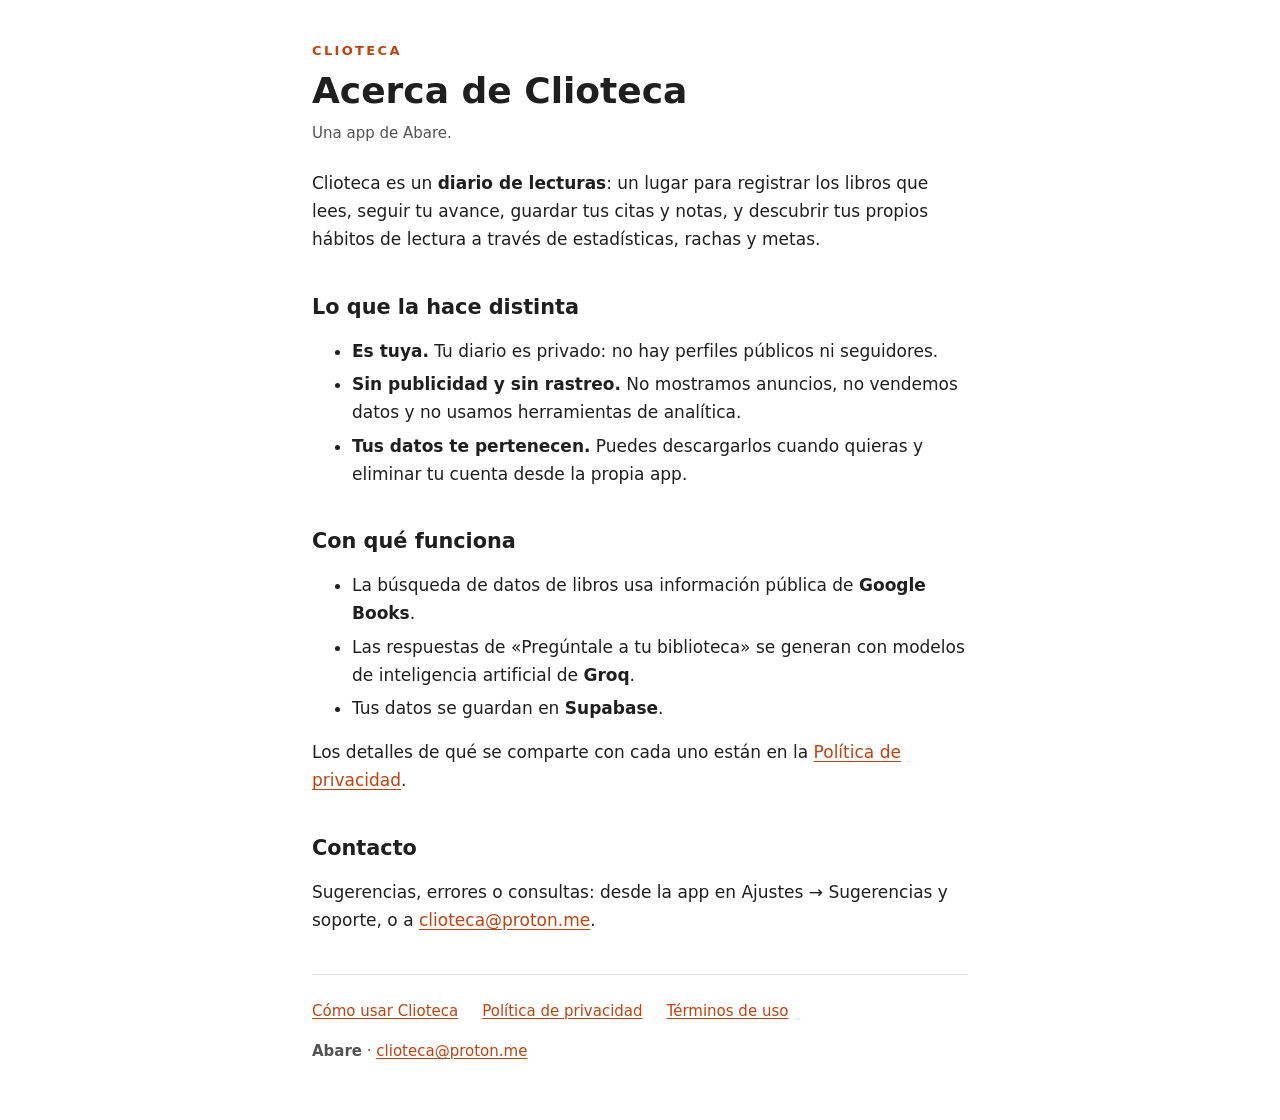
==== acerca.html @ 9de5dc1b "Add files via upload" ====
<!doctype html>
<html lang="es">
<head>
  <meta charset="utf-8">
  <meta name="viewport" content="width=device-width, initial-scale=1">
  <title>Acerca de Clioteca</title>
  <meta name="description" content="Qué es Clioteca, el diario de lecturas, y quién la hace.">
  <link rel="stylesheet" href="estilos.css">
</head>
<body>
  <div class="contenedor">
    <header>
      <p class="marca">Clioteca</p>
      <h1>Acerca de Clioteca</h1>
      <p class="vigencia">Una app de Abare.</p>
    </header>

    <main>
      <p>Clioteca es un <strong>diario de lecturas</strong>: un lugar para registrar los libros que lees, seguir tu avance, guardar tus citas y notas, y descubrir tus propios hábitos de lectura a través de estadísticas, rachas y metas.</p>

      <h2>Lo que la hace distinta</h2>
      <ul>
        <li><strong>Es tuya.</strong> Tu diario es privado: no hay perfiles públicos ni seguidores.</li>
        <li><strong>Sin publicidad y sin rastreo.</strong> No mostramos anuncios, no vendemos datos y no usamos herramientas de analítica.</li>
        <li><strong>Tus datos te pertenecen.</strong> Puedes descargarlos cuando quieras y eliminar tu cuenta desde la propia app.</li>
      </ul>

      <h2>Con qué funciona</h2>
      <ul>
        <li>La búsqueda de datos de libros usa información pública de <strong>Google Books</strong>.</li>
        <li>Las respuestas de «Pregúntale a tu biblioteca» se generan con modelos de inteligencia artificial de <strong>Groq</strong>.</li>
        <li>Tus datos se guardan en <strong>Supabase</strong>.</li>
      </ul>
      <p>Los detalles de qué se comparte con cada uno están en la <a href="privacidad.html">Política de privacidad</a>.</p>

      <h2>Contacto</h2>
      <p>Sugerencias, errores o consultas: desde la app en Ajustes → Sugerencias y soporte, o a <a href="mailto:clioteca@proton.me">clioteca@proton.me</a>.</p>
    </main>

    <footer>
      <nav aria-label="Documentos de Clioteca">
        <ul>
          <li><a href="ayuda.html">Cómo usar Clioteca</a></li>
          <li><a href="privacidad.html">Política de privacidad</a></li>
          <li><a href="terminos.html">Términos de uso</a></li>
        </ul>
      </nav>
      <p><strong>Abare</strong> · <a href="mailto:clioteca@proton.me">clioteca@proton.me</a></p>
    </footer>
  </div>
</body>
</html>
---- estilos.css ----
/* Estilos compartidos de las páginas legales de Clioteca.
   Sin fuentes ni recursos externos: una política de privacidad que carga
   cosas de terceros se contradice a sí misma. */

:root {
  --color-fondo: #ffffff;
  --color-superficie: #f6f5f3;
  --color-texto: #1f1f1f;
  --color-texto-suave: #525252;
  --color-borde: #e4e2de;
  /* El naranja de la marca (#FF7A29) no llega al contraste AA sobre blanco;
     esta variante más oscura sí (5,2:1). */
  --color-acento: #c2410c;

  --fuente: system-ui, -apple-system, "Segoe UI", Roboto, "Helvetica Neue", Arial, sans-serif;
  --tamano-base: 1.0625rem;
  --interlineado: 1.65;

  --espacio-1: 0.5rem;
  --espacio-2: 1rem;
  --espacio-3: 1.5rem;
  --espacio-4: 2.5rem;

  --ancho-lectura: 44rem;
  --radio: 0.75rem;
}

@media (prefers-color-scheme: dark) {
  :root {
    --color-fondo: #121212;
    --color-superficie: #1c1c1c;
    --color-texto: #ececec;
    --color-texto-suave: #b5b5b5;
    --color-borde: #2e2e2e;
    /* Sobre fondo oscuro el naranja de la marca sí se lee bien. */
    --color-acento: #ff8a3d;
  }
}

* {
  box-sizing: border-box;
}

html {
  -webkit-text-size-adjust: 100%;
}

body {
  margin: 0;
  background: var(--color-fondo);
  color: var(--color-texto);
  font-family: var(--fuente);
  font-size: var(--tamano-base);
  line-height: var(--interlineado);
}

.contenedor {
  max-width: var(--ancho-lectura);
  margin: 0 auto;
  padding: var(--espacio-4) var(--espacio-3);
}

.marca {
  margin: 0 0 var(--espacio-1);
  color: var(--color-acento);
  font-size: 0.8125rem;
  font-weight: 700;
  letter-spacing: 0.18em;
  text-transform: uppercase;
}

h1 {
  margin: 0 0 var(--espacio-1);
  font-size: clamp(1.75rem, 5vw, 2.25rem);
  line-height: 1.2;
}

h2 {
  margin: var(--espacio-4) 0 var(--espacio-2);
  font-size: 1.3rem;
  line-height: 1.3;
}

h3 {
  margin: var(--espacio-3) 0 var(--espacio-1);
  font-size: 1.05rem;
}

p,
ul,
ol {
  margin: 0 0 var(--espacio-2);
}

li + li {
  margin-top: 0.35rem;
}

.vigencia {
  margin-bottom: var(--espacio-3);
  color: var(--color-texto-suave);
  font-size: 0.9375rem;
}

.resumen {
  margin: var(--espacio-3) 0;
  padding: var(--espacio-2) var(--espacio-3);
  background: var(--color-superficie);
  border: 1px solid var(--color-borde);
  border-radius: var(--radio);
}

.resumen h2 {
  margin-top: var(--espacio-1);
}

.resumen ul {
  margin-bottom: var(--espacio-1);
}

a {
  color: var(--color-acento);
  text-decoration: underline;
  text-underline-offset: 0.15em;
}

a:focus-visible {
  outline: 3px solid var(--color-acento);
  outline-offset: 3px;
  border-radius: 2px;
}

.indice {
  list-style: none;
  padding: 0;
}

.indice li + li {
  margin-top: var(--espacio-2);
}

.indice a {
  font-weight: 600;
}

.indice p {
  margin: 0.25rem 0 0;
  color: var(--color-texto-suave);
}

footer {
  margin-top: var(--espacio-4);
  padding-top: var(--espacio-3);
  border-top: 1px solid var(--color-borde);
  color: var(--color-texto-suave);
  font-size: 0.9375rem;
}

footer nav ul {
  display: flex;
  flex-wrap: wrap;
  gap: var(--espacio-1) var(--espacio-3);
  list-style: none;
  padding: 0;
  margin: 0 0 var(--espacio-2);
}

footer nav li + li {
  margin-top: 0;
}
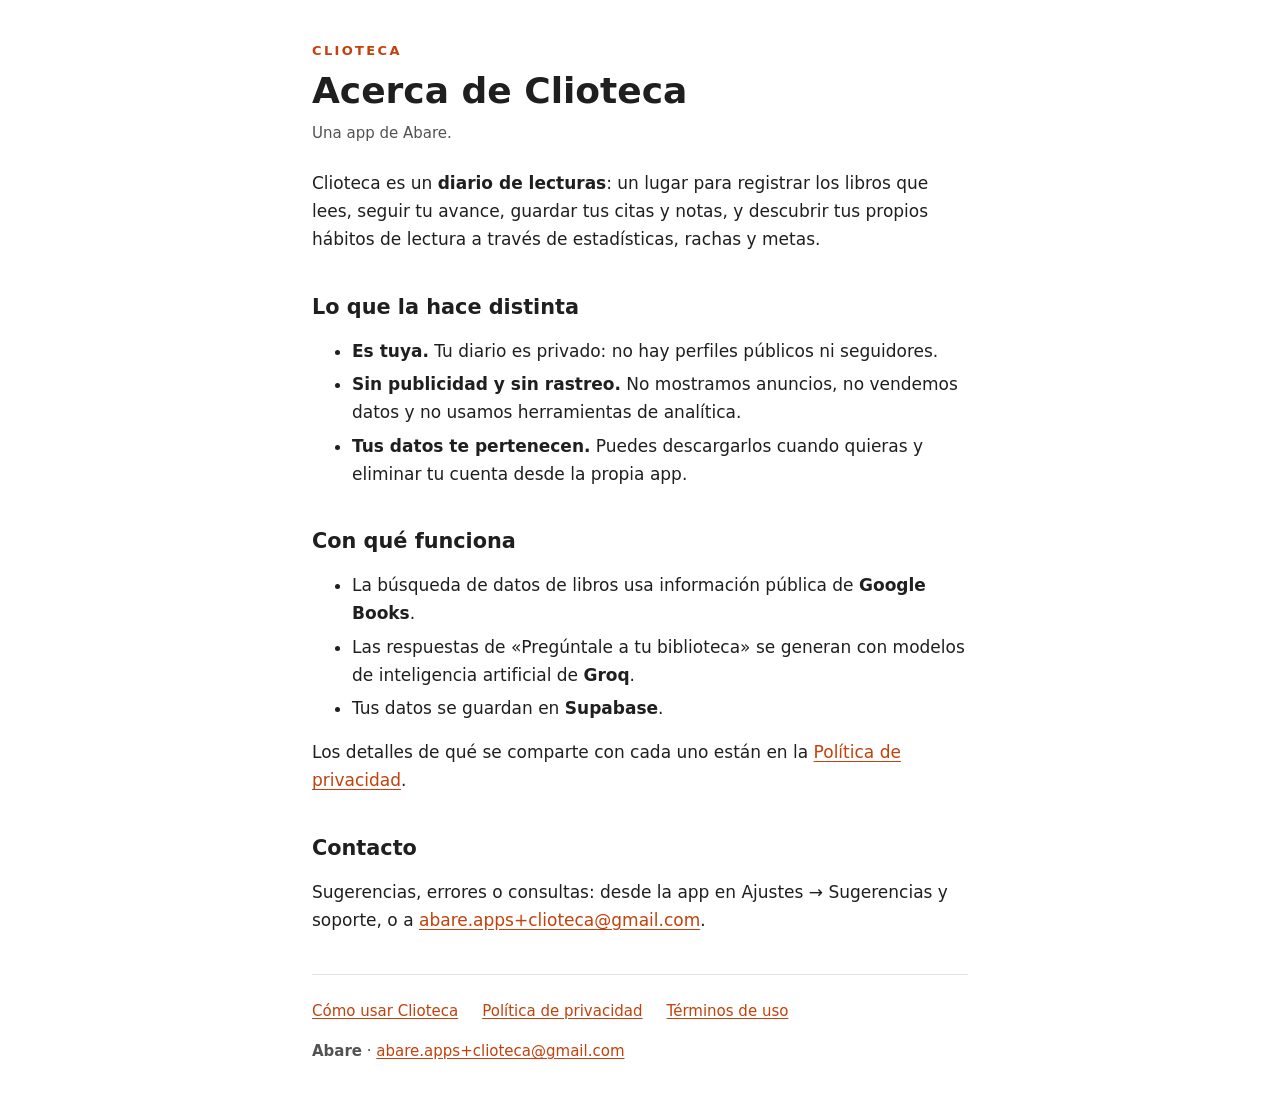
==== commit e5e5b40d: "Add files via upload" ====
--- a/acerca.html
+++ b/acerca.html
@@ -34,7 +34,7 @@
       <p>Los detalles de qué se comparte con cada uno están en la <a href="privacidad.html">Política de privacidad</a>.</p>
 
       <h2>Contacto</h2>
-      <p>Sugerencias, errores o consultas: desde la app en Ajustes → Sugerencias y soporte, o a <a href="mailto:clioteca@proton.me">clioteca@proton.me</a>.</p>
+      <p>Sugerencias, errores o consultas: desde la app en Ajustes → Sugerencias y soporte, o a <a href="mailto:abare.apps%2Bclioteca@gmail.com">abare.apps+clioteca@gmail.com</a>.</p>
     </main>
 
     <footer>
@@ -45,7 +45,7 @@
           <li><a href="terminos.html">Términos de uso</a></li>
         </ul>
       </nav>
-      <p><strong>Abare</strong> · <a href="mailto:clioteca@proton.me">clioteca@proton.me</a></p>
+      <p><strong>Abare</strong> · <a href="mailto:abare.apps%2Bclioteca@gmail.com">abare.apps+clioteca@gmail.com</a></p>
     </footer>
   </div>
 </body>
